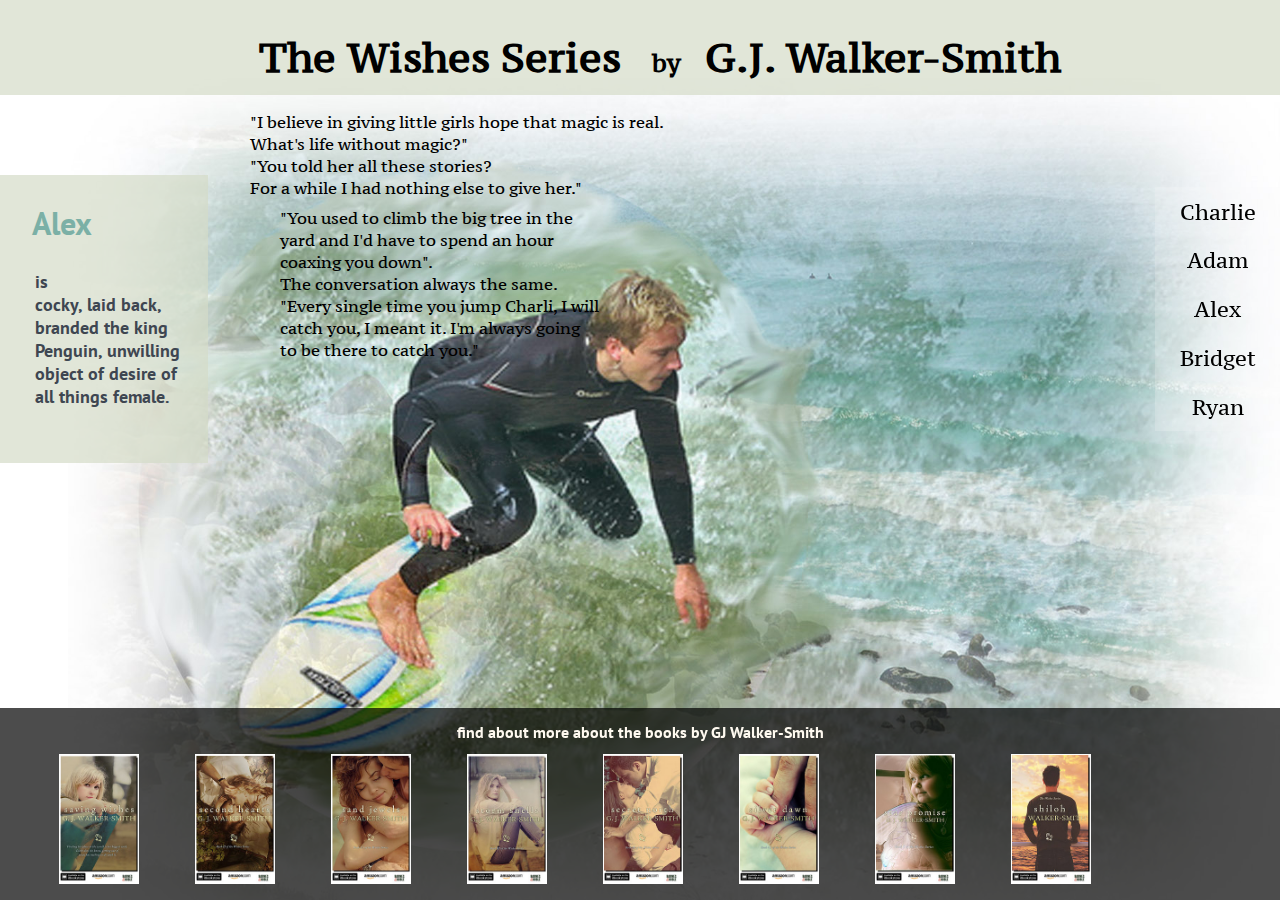
==== alex.html @ da8f9089 "done so far" ====
<!doctype html>
<html lang="en">

<head>
	<meta charset="utf-8">
	<meta name="Promises or Faliures, Faries and Fate" content="Thought-provoking tales of journey of a family, ruled by whimsical stories of fate & chances, Promises or faliures of Charlie and everybody who is blown in the waves of her facinating stories of the fairies world ruled by fate.">
	<title>The Wishes Series</title>
	<link rel="stylesheet" href="normalize.css">

	<link href='https://fonts.googleapis.com/css?family=PT+Serif+Caption:400,400italic' rel='stylesheet' type='text/css'>
	<link href='https://fonts.googleapis.com/css?family=PT+Sans:400,700,700italic' rel='stylesheet' type='text/css'>
	<link href='https://fonts.googleapis.com/css?family=Lobster+Two' rel='stylesheet' type='text/css'>
	<link rel="stylesheet" href="main.css">
</head>

<body class="alex">
	<header>
		<div id="homepage">
			<div class="transbox transbox3-alex">
				<h1><a href="index.html">The Wishes Series</a><span> by</span><strong>G.J. Walker-Smith</strong></h1>
			</div>
		</div>
	</header>
	<main>
		<aside class="characters">
			<nav>
				<ul>
					<li class="Charlie">
						<a href="charlie.html">Charlie</a></li>
					<li class="Adam">Adam</li>
					<li class="Alex">
						<a href="alex.html">Alex</a></li>
					<li class="Bridget">Bridget</li>
					<li class="Ryan">Ryan</li>
				</ul>
			</nav>
		</aside>

		<section class="transbox-CH-3">
			<h2>Alex</h2>
			<h3>is
			<br>
			cocky, laid back, branded the king Penguin, unwilling object of desire of all things female.</h3>
		</section>

		<div class="transboxA">
			<blockquote class="quote1A">"I believe in giving little girls hope that magic is real. What's life without magic?"
				<br> "You told her all these stories?
				<br> For a while I had nothing else to give her."</blockquote>
			<!-- jquery effect on background image after 1 quote. timed -->
			<blockquote class="quote2A">"You used to climb the big tree in the yard and I'd have to spend an hour coaxing you down".
				<br> The conversation always the same. "Every single time you jump Charli, I will catch you, I meant it. I'm always going to be there to catch you."</blockquote>
		</div>

		<div class="modal-content b1">
			<img src="img/book1-saving%20wishes.jpg" alt="book1">
			<h3>Book 1-SAVING WISHES</h3>
			<p><small>iBooks Best Of 2013 Breakout Book Of The Year (Au & NZ)</small>
				<br> For Charli Blake, being seventeen is a tough gig. She's been branded a troublemaker, her reputation is in tatters and she's stuck in Pipers Cove, a speck of a town on the coast of Tasmania. Thankfully, it's temporary.</p>
			<span class="close">x</span>
		</div>
		<div class="modal-content b2">
			<img src="img/book2-second%20hearts.jpg" alt="book2">
			<h3>Book 2-SECOND HEARTS</h3>
			<p>Charli Blake's high tolerance for risk doesn't always work in her favour. After a year of living out her dream of travelling the world, the sunny West African village of Kaimte would be her last stop. She's bound for New York, in search of the boy she'd let go of long ago. But reality soon hits hard. For Adam, everything has changed.</p>
			<span class="close">x</span>
		</div>
		<div class="modal-content b3">
			<img src="img/book3-sand%20jewels.jpg" alt="book2">
			<h3>Book 2-SAND JEWELS</h3>
			<p>Gabrielle Décarie was over arrogant men – but that didn’t mean she couldn’t have a little fun with one. When she took a chance on Alex Blake, it was supposed to be a one-night deal. He was too cocky, too flirty and too complicated.</p>
			<span class="close">x</span>
		</div>

	</main>
	<footer>
		<div id="container">
			<h4>find about more about the books by GJ Walker-Smith</h4>
			<img src="img/book1-saving%20wishes.jpg" alt="book1">
			<img src="img/book2-second%20hearts.jpg" alt="book2">
			<img src="img/book3-sand%20jewels.jpg" alt="book3">
			<img src="img/book4-storm%20shells.jpg" alt="book4">
			<img src="img/book5-secret%20north.jpg" alt="book5">
			<img src="img/book6-silver%20dawn.jpg" alt="book6">
			<img src="img/book7-star%20promise.jpg" alt="book7">
			<img src="img/book8-shiloh.jpg" alt="book8">
		</div>
	</footer>

	<script src="https://code.jquery.com/jquery-1.12.0.min.js"></script>
	<script src="main.js"></script>


</body>

</html>
---- main.css ----
/*! HTML5 Boilerplate v5.3.0 | MIT License | https://html5boilerplate.com/ */

/*
 * What follows is the result of much research on cross-browser styling.
 * Credit left inline and big thanks to Nicolas Gallagher, Jonathan Neal,
 * Kroc Camen, and the H5BP dev community and team.
 */

/* ==========================================================================
   Base styles: opinionated defaults
   ========================================================================== */

/* Box Model Hack */

* {
	-moz-box-sizing: border-box;
	/* Firexfox */
	-webkit-box-sizing: border-box;
	/* Safari/Chrome/iOS/Android */
	box-sizing: border-box;
	/* IE */
}


/* Clear fix hack */

.clearfix:after {
	content: ".";
	display: block;
	clear: both;
	visibility: hidden;
	line-height: 0;
	height: 0;
}


body.home {
    background: url(img/bk2.jpg); 
    background-size: 100%;
	font-family: 'PT Serif Caption', serif;
	height: 100%;
}

body.charlie {
    background: url(img/charlie-1.1.jpg);
	background: url(img/charlie2nd.jpg);
    background-size: 100%;
	font-family: 'PT Serif Caption', serif;
	height: 100%;
}

body.alex {
    background: url(img/alex2_bk.jpg);
    background-size: 100%;
	font-family: 'PT Serif Caption', serif;
	height: 100%;
}

homepage {
	color: black;
}

div.transbox {
	background-color: rgba(212, 219, 200, 0.7);
	text-align: center;
}

div.transbox h1 {
	font-size: 2.5em;
	color: black;
	display: inline-block;
	margin-left: 1em;
	margin-top: 0.75em;
	margin-bottom: 0.3em;
}

div.transbox a {
	text-decoration: none;
	color: black;
}

div.transbox h1 span {
	font-size: 0.6em;
	color: black;
	margin-left: 1em;
	margin-right: 1em;
}


aside.characters {
	position: fixed;
	right: 0;
	top: 8em;
	font-size: 1.3em;
	font: 'PT Sans', sans-serif;
/*	margin-right: 1em;*/
}

aside.characters a {
	text-decoration: none;
	color: black;
}

aside.characters ul {
	list-style: none;
	text-align: center;
	margin-left: 0;
}

aside.characters li {
	background-color: rgba(252, 252, 252, 0.2);
	margin: 0em;
	padding: 0.5em;
	width: 6em;
	border: rgba(0, 0, 0, 0.6), 0.2em;
}

aside.characters li:hover {
	background-color: rgba(192,186,120, 0.6);
	color: gray;
}

section.transbox2 {
	background-color: rgba(212, 219, 200, 0.7);
	width: 13em;
	height: 18em;
	position: absolute;
	align: right;
	margin-right: 1em;
	margin-top: 4em;
	font-family: 'PT Sans', sans-serif;
	border: rgba(212, 219, 200, 0.6), 0.2em;
}


section.transbox2 h2 {
	font-size: 2em;
	color: #ebe59b;
	padding-left: 1em;
	padding-right: 1em;
}

section.transbox2 h3 {
	font-size: 1.1em;
	color: #3E4651;
	padding-left: 2em;
	padding-right: 1em;
}

section.transbox-CH-3 {
	background-color: rgba(212, 219, 200, 0.7);
	width: 13em;
	height: 18em;
	position: absolute;
	align: right;
	margin-right: 1em;
	margin-top: 4em;
	font-family: 'PT Sans', sans-serif;
	border: rgba(212, 219, 200, 0.6), 0.2em;
}

section.transbox-CH-3 h2 {
	font-size: 2em;
	color: #7BB0A6;
	padding-left: 1em;
	padding-right: 1em;
}

section.transbox-CH-3 h3 {
	font-size: 1.1em;
	color: #3E4651;
	padding-left: 2em;
	padding-right: 1em;
}



transbox3C {
	position: absolute;
	margin-bottom: 40em;
	margin-left: 40em;
	width: 20em;
	max-height: 10em;
	overflow: hidden;
	padding: 3em;
	align-items: right;
	background-color: rgba(252, 252, 252, 0.8);
	border-bottom: 3em, black;
	color: dimgray;
	font-size: 1.3em;
	display: inline-block
}

quote2C {
	width: 20em;
	max-height: 8em;
	align: bottom;
	margin-left: 280px;
}

transboxA blockquote {
	background-color: rgb(252, 252, 252);
	color: dimgray;
	font-family: 'PT Sans', sans-serif;
	font-size: 1.3em;
	font-style: bold;
	display: inline-block
}
.quote1A {
	width: 28em;
	max-height: 5em;
	align-items: right;
	margin-left: 250px;
}
.quote2A {
	width: 20em;
	max-height: 8em;
	align: bottom;
	margin-left: 280px;
}


.modal {
	display: block;
	position: absolute;
	z-index: 1;
	padding-left: 60%;
	padding-top: 60%;
	width: 12em;
	transform: translateX(-50%);
	margin: auto;
	background-color: gray;
}

.modal-content img {
	height: 9em;
	width: 6em;
}

.modal-content {
	display: none;
	background-color: rgba(0, 0, 0, 0.7);
	margin: auto;
	padding: 0.5em;
	border: 0.1em solid black;
	width: 50%;
	font-size: 1.2em;
	z-index: 100;
	text-align: center;
}

.modal-content h3 {
	font-size: 0.9em;
	color: floralwhite;
}

.modal-content p {
	font-size: 0.7em;
	color: bisque;
}

.close {
	color: gray;
	text-decoration: none;
	cursor: pointer;
	font: black;
}



footer {
	position: fixed;
	bottom: 0;
	width: 100%;
	padding: 0.2em;
	height: 12em;
    background-color: rgba(0, 0, 0, 0.7);
    color: floralwhite;
	font-family: 'PT Sans', sans-serif;
	text-align: center;
}

footer h4 {
	padding: 0.2em;
	margin: 0.5em;
}

footer h4:hover {
	color: #EBBD63;
}

footer img {
	width: 5em;
	height: 100%;
	float: left;
	box-sizing: border-box;
	border: #EBBD63;
	margin-left: 3.5em;
	margin-bottom: 3em;
}

*, *:before, *after {
	box-sizing: inherit;
}


------------------------------------------------------------ *\
|* ------------------------------------------------------------ *|
|* Effect 1
|* ------------------------------------------------------------ *|
\* ------------------------------------------------------------



 */

.clearfix:before,
.clearfix:after {
    content: " "; /* 1 */
    display: table; /* 2 */
}

.clearfix:after {
    clear: both;
}

/* ==========================================================================
   EXAMPLE Media Queries for Responsive Design.
   These examples override the primary ('mobile first') styles.
   Modify as content requires.
   ========================================================================== */


/*
@media only screen and (min-width: 35em) {
    /* Style adjustments for viewports that meet the condition */
}

/*
@media print,
       (-webkit-min-device-pixel-ratio: 1.25),
       (min-resolution: 1.25dppx),
       (min-resolution: 120dpi) {
    /* Style adjustments for high resolution devices */
}

/* ==========================================================================
   Print styles.
   Inlined to avoid the additional HTTP request:
   http://www.phpied.com/delay-loading-your-print-css/
   ========================================================================== */
/*
@media print {
    *,
    *:before,
    *:after,
    *:first-letter,
    *:first-line {
        background: transparent !important;
        color: #000 !important; /* Black prints faster:
                                   http://www.sanbeiji.com/archives/953 */
 /*       box-shadow: none !important;
        text-shadow: none !important;
    }

    a,
    a:visited {
        text-decoration: underline;
    }

    a[href]:after {
        content: " (" attr(href) ")";
    }

    abbr[title]:after {
        content: " (" attr(title) ")";
    }

    /*
     * Don't show links that are fragment identifiers,
     * or use the `javascript:` pseudo protocol
     */
/*
    a[href^="#"]:after,
    a[href^="javascript:"]:after {
        content: "";
    }

    pre,
    blockquote {
        border: 1px solid #999;
        page-break-inside: avoid;
    }

    /*
     * Printing Tables:
     * http://css-discuss.incutio.com/wiki/Printing_Tables
     */
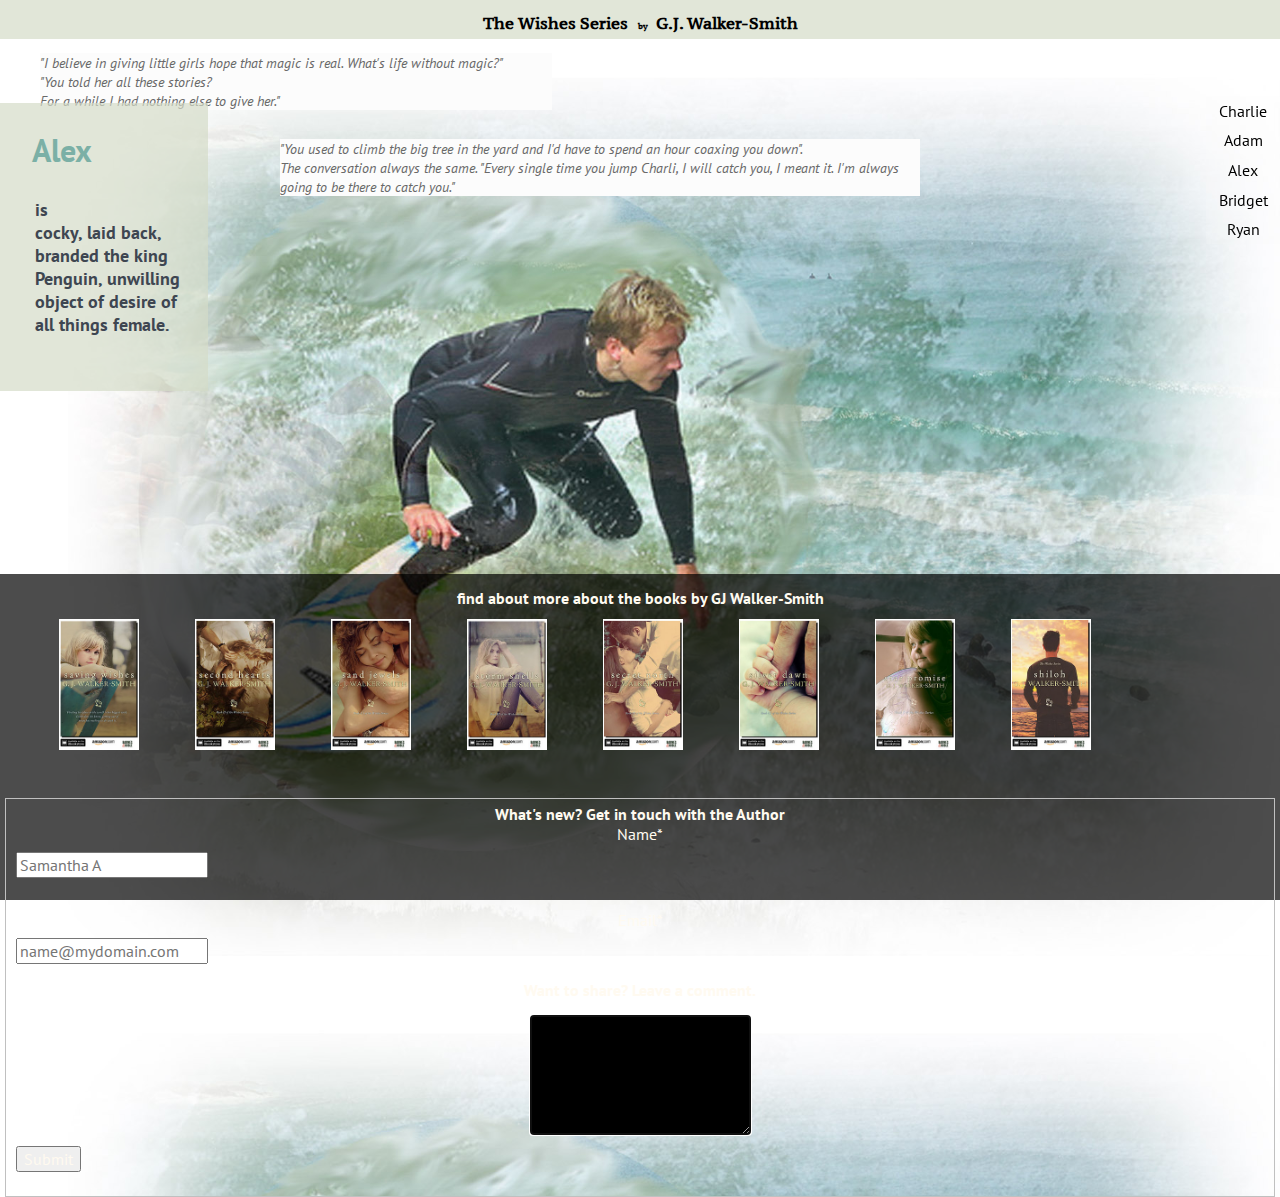
==== commit 7229bca6: "after the feedback" ====
--- a/alex.html
+++ b/alex.html
@@ -3,7 +3,7 @@
 
 <head>
 	<meta charset="utf-8">
-	<meta name="Promises or Faliures, Faries and Fate" content="Thought-provoking tales of journey of a family, ruled by whimsical stories of fate & chances, Promises or faliures of Charlie and everybody who is blown in the waves of her facinating stories of the fairies world ruled by fate.">
+	<meta name="description" content="Promises or Faliures, Faries and Fate" content="Thought-provoking tales of journey of a family, ruled by whimsical stories of fate & chances, Promises or faliures of Charlie and everybody who is blown in the waves of her facinating stories of the fairies world ruled by fate.">
 	<title>The Wishes Series</title>
 	<link rel="stylesheet" href="normalize.css">
 
@@ -43,7 +43,7 @@
 			cocky, laid back, branded the king Penguin, unwilling object of desire of all things female.</h3>
 		</section>
 
-		<div class="transboxA">
+		<div class="bookboxA">
 			<blockquote class="quote1A">"I believe in giving little girls hope that magic is real. What's life without magic?"
 				<br> "You told her all these stories?
 				<br> For a while I had nothing else to give her."</blockquote>
@@ -53,20 +53,20 @@
 		</div>
 
 		<div class="modal-content b1">
-			<img src="img/book1-saving%20wishes.jpg" alt="book1">
+			<img src="img/book1-saving-wishes.jpg" alt="book1">
 			<h3>Book 1-SAVING WISHES</h3>
 			<p><small>iBooks Best Of 2013 Breakout Book Of The Year (Au & NZ)</small>
 				<br> For Charli Blake, being seventeen is a tough gig. She's been branded a troublemaker, her reputation is in tatters and she's stuck in Pipers Cove, a speck of a town on the coast of Tasmania. Thankfully, it's temporary.</p>
 			<span class="close">x</span>
 		</div>
 		<div class="modal-content b2">
-			<img src="img/book2-second%20hearts.jpg" alt="book2">
+			<img src="img/book2-second-hearts.jpg" alt="book2">
 			<h3>Book 2-SECOND HEARTS</h3>
 			<p>Charli Blake's high tolerance for risk doesn't always work in her favour. After a year of living out her dream of travelling the world, the sunny West African village of Kaimte would be her last stop. She's bound for New York, in search of the boy she'd let go of long ago. But reality soon hits hard. For Adam, everything has changed.</p>
 			<span class="close">x</span>
 		</div>
 		<div class="modal-content b3">
-			<img src="img/book3-sand%20jewels.jpg" alt="book2">
+			<img src="img/book3-sand-jewels.jpg" alt="book2">
 			<h3>Book 2-SAND JEWELS</h3>
 			<p>Gabrielle Décarie was over arrogant men – but that didn’t mean she couldn’t have a little fun with one. When she took a chance on Alex Blake, it was supposed to be a one-night deal. He was too cocky, too flirty and too complicated.</p>
 			<span class="close">x</span>
@@ -74,23 +74,43 @@
 
 	</main>
 	<footer>
-		<div id="container">
+		<div id="footer" class="clearfix">
 			<h4>find about more about the books by GJ Walker-Smith</h4>
-			<img src="img/book1-saving%20wishes.jpg" alt="book1">
-			<img src="img/book2-second%20hearts.jpg" alt="book2">
-			<img src="img/book3-sand%20jewels.jpg" alt="book3">
-			<img src="img/book4-storm%20shells.jpg" alt="book4">
-			<img src="img/book5-secret%20north.jpg" alt="book5">
-			<img src="img/book6-silver%20dawn.jpg" alt="book6">
-			<img src="img/book7-star%20promise.jpg" alt="book7">
+			<img src="img/book1-saving-wishes.jpg" alt="book1">
+			<img src="img/book2-second-hearts.jpg" alt="book2">
+			<img src="img/book3-sand-jewels.jpg" alt="book2">
+			<img src="img/book4-storm-shells.jpg" alt="book4">
+			<img src="img/book5-secret-north.jpg" alt="book5">
+			<img src="img/book6-silver-dawn.jpg" alt="book6">
+			<img src="img/book7-star-promise.jpg" alt="book7">
 			<img src="img/book8-shiloh.jpg" alt="book8">
+		</div>
+		<div id="form fill" class="layout clearfix">
+			<form action="index.html" method="get" enctype="multipart/form-data">
+				<fieldset>
+					<div class="textbox1">
+						<legend><strong>What's new? Get in touch with the Author</strong></legend>
+						<label for="firstname">Name*</label>
+						<input type="text" name="firstname" id="firstname" placeholder="Samantha A">
+						<br>
+						<label for="email">Email*</label>
+						<input type="email" name="email" id="email" placeholder="name@mydomain.com">
+					</div>
+					<div class="textbox2">
+						<p><strong>Want to share? Leave a comment.</strong></p>
+						<textarea rows="8" cols="30" autofocus>
+						</textarea>
+
+						<input type="submit" value="Submit">
+					</div>
+				</fieldset>
+			</form>
 		</div>
 	</footer>
 
 	<script src="https://code.jquery.com/jquery-1.12.0.min.js"></script>
 	<script src="main.js"></script>
 
-
 </body>
 
 </html>--- a/main.css
+++ b/main.css
@@ -1,25 +1,9 @@
-/*! HTML5 Boilerplate v5.3.0 | MIT License | https://html5boilerplate.com/ */
-
-/*
- * What follows is the result of much research on cross-browser styling.
- * Credit left inline and big thanks to Nicolas Gallagher, Jonathan Neal,
- * Kroc Camen, and the H5BP dev community and team.
- */
-
-/* ==========================================================================
-   Base styles: opinionated defaults
-   ========================================================================== */
-
-/* Box Model Hack */
-
-* {
-	-moz-box-sizing: border-box;
+-moz-box-sizing: border-box;
 	/* Firexfox */
 	-webkit-box-sizing: border-box;
 	/* Safari/Chrome/iOS/Android */
 	box-sizing: border-box;
 	/* IE */
-}
 
 
 /* Clear fix hack */
@@ -60,6 +44,7 @@
 	color: black;
 }
 
+
 div.transbox {
 	background-color: rgba(212, 219, 200, 0.7);
 	text-align: center;
@@ -92,8 +77,7 @@
 	right: 0;
 	top: 8em;
 	font-size: 1.3em;
-	font: 'PT Sans', sans-serif;
-/*	margin-right: 1em;*/
+	font-family: 'PT Sans', sans-serif;
 }
 
 aside.characters a {
@@ -120,18 +104,17 @@
 	color: gray;
 }
 
+
 section.transbox2 {
 	background-color: rgba(212, 219, 200, 0.7);
 	width: 13em;
 	height: 18em;
 	position: absolute;
-	align: right;
 	margin-right: 1em;
 	margin-top: 4em;
 	font-family: 'PT Sans', sans-serif;
 	border: rgba(212, 219, 200, 0.6), 0.2em;
 }
-
 
 section.transbox2 h2 {
 	font-size: 2em;
@@ -152,7 +135,6 @@
 	width: 13em;
 	height: 18em;
 	position: absolute;
-	align: right;
 	margin-right: 1em;
 	margin-top: 4em;
 	font-family: 'PT Sans', sans-serif;
@@ -174,48 +156,46 @@
 }
 
 
-
-transbox3C {
-	position: absolute;
-	margin-bottom: 40em;
-	margin-left: 40em;
-	width: 20em;
-	max-height: 10em;
-	overflow: hidden;
-	padding: 3em;
-	align-items: right;
-	background-color: rgba(252, 252, 252, 0.8);
-	border-bottom: 3em, black;
+.bookboxC blockquote {
+	background-color: #E6DCDB;
 	color: dimgray;
-	font-size: 1.3em;
-	display: inline-block
-}
-
-quote2C {
+	font-family: 'PT Sans', sans-serif;
+	font-size: 1.2em;
+	font-style: italic;
+	display: inline-block;
+}
+
+.quote1C {
+	width: 28em;
+	max-height: 5em;
+	align: right;
+	margin-right: 250px;
+}
+.quote2C {
 	width: 20em;
 	max-height: 8em;
-	align: bottom;
+	align: left;
 	margin-left: 280px;
 }
 
-transboxA blockquote {
+.bookboxA blockquote {
 	background-color: rgb(252, 252, 252);
 	color: dimgray;
 	font-family: 'PT Sans', sans-serif;
 	font-size: 1.3em;
-	font-style: bold;
-	display: inline-block
+	font-style: italic;
+	display: inline-block;
 }
 .quote1A {
 	width: 28em;
 	max-height: 5em;
-	align-items: right;
-	margin-left: 250px;
+	align: right;
+	margin-right: 250px;
 }
 .quote2A {
 	width: 20em;
 	max-height: 8em;
-	align: bottom;
+	align: left;
 	margin-left: 280px;
 }
 
@@ -267,13 +247,14 @@
 }
 
 
-
 footer {
-	position: fixed;
+	position: absolute;
 	bottom: 0;
-	width: 100%;
+	right: 0;
+	left: 0;
+	margin-top: -100%;
 	padding: 0.2em;
-	height: 12em;
+	height: 20em;
     background-color: rgba(0, 0, 0, 0.7);
     color: floralwhite;
 	font-family: 'PT Sans', sans-serif;
@@ -291,7 +272,6 @@
 
 footer img {
 	width: 5em;
-	height: 100%;
 	float: left;
 	box-sizing: border-box;
 	border: #EBBD63;
@@ -299,100 +279,163 @@
 	margin-bottom: 3em;
 }
 
-*, *:before, *after {
-	box-sizing: inherit;
-}
-
-
------------------------------------------------------------- *\
-|* ------------------------------------------------------------ *|
-|* Effect 1
-|* ------------------------------------------------------------ *|
-\* ------------------------------------------------------------
-
-
-
- */
-
-.clearfix:before,
-.clearfix:after {
-    content: " "; /* 1 */
-    display: table; /* 2 */
-}
-
-.clearfix:after {
-    clear: both;
-}
-
-/* ==========================================================================
-   EXAMPLE Media Queries for Responsive Design.
-   These examples override the primary ('mobile first') styles.
-   Modify as content requires.
-   ========================================================================== */
-
-
-/*
-@media only screen and (min-width: 35em) {
-    /* Style adjustments for viewports that meet the condition */
-}
-
-/*
-@media print,
-       (-webkit-min-device-pixel-ratio: 1.25),
-       (min-resolution: 1.25dppx),
-       (min-resolution: 120dpi) {
-    /* Style adjustments for high resolution devices */
-}
-
-/* ==========================================================================
-   Print styles.
-   Inlined to avoid the additional HTTP request:
-   http://www.phpied.com/delay-loading-your-print-css/
-   ========================================================================== */
-/*
-@media print {
-    *,
-    *:before,
-    *:after,
-    *:first-letter,
-    *:first-line {
-        background: transparent !important;
-        color: #000 !important; /* Black prints faster:
-                                   http://www.sanbeiji.com/archives/953 */
- /*       box-shadow: none !important;
-        text-shadow: none !important;
-    }
-
-    a,
-    a:visited {
-        text-decoration: underline;
-    }
-
-    a[href]:after {
-        content: " (" attr(href) ")";
-    }
-
-    abbr[title]:after {
-        content: " (" attr(title) ")";
-    }
-
-    /*
-     * Don't show links that are fragment identifiers,
-     * or use the `javascript:` pseudo protocol
-     */
-/*
-    a[href^="#"]:after,
-    a[href^="javascript:"]:after {
-        content: "";
-    }
-
-    pre,
-    blockquote {
-        border: 1px solid #999;
-        page-break-inside: avoid;
-    }
-
-    /*
-     * Printing Tables:
-     * http://css-discuss.incutio.com/wiki/Printing_Tables
-     */
+footer legend:hover {
+	color: #EBBD63;
+}
+
+footer.textbox1 {
+	float: left;
+	width: 10em;
+	margin-right: 2%;
+	text-align: left;
+}
+footer.textbox2 {
+	float: left;
+	width: 40em;
+}
+
+label, input {
+	display: block;
+}
+
+input {
+	margin-bottom: 0.75em;
+	margin-top: .5em;
+}
+input[type="checkbox"] {
+	display: inline;
+}
+input[type="checkbox"] + label {
+	display: inline-block;
+}
+
+textarea {
+    -webkit-appearance: textarea;
+    background-color: black;
+    white-space: pre-wrap;
+    word-wrap: break-word;
+    border: 0.5em;
+    padding: 1em;
+	display: inline-block;
+    text-align: start;
+    margin: 0em 0em 0em 0em;
+    font: 11px BlinkMacSystemFont;
+}
+
+submit button {
+	align: center;
+	border: 1em solid;
+}
+
+
+@media only screen and (max-width: 600px) {
+
+}
+
+body {
+	max-width: 100%;
+	margin: auto;
+}
+div.transbox h1 {
+	font-size: 1em;
+	color: black;
+	display: inline-block;
+	margin-left: auto;
+}
+
+div.transbox h1 span {
+	font-size: 0.5em;
+	color: black;
+}
+
+
+aside.characters {
+	top: 5em;
+	font-size: 1em;
+}
+
+aside.characters li {
+	padding: 0.3em;
+	width: 4em;
+}
+
+
+section.transbox2 {
+	
+	width: 12em;
+	height: 21em;
+	margin-right: .5em;
+	margin-top: 2em;
+	font-size: .8em;
+}
+
+section.transbox2 h2 {
+	font-size: 3em;
+	padding-left: 1em;
+	padding-right: 1em;
+	font-size: 2em;
+}
+
+section.transbox2 h3 {
+	font-size: 1.1em;
+	padding-left: 2em;
+	padding-right: 1em;
+}
+
+section.transbox-CH-3 {
+	width: 13em;
+	height: 18em;
+	position: absolute;
+	margin-right: 1em;
+	margin-top: 4em;
+}
+
+section.transbox-CH-3 h2 {
+	font-size: 2em;
+	padding-left: 1em;
+	padding-right: 1em;
+}
+
+section.transbox-CH-3 h3 {
+	font-size: 1.1em;
+	padding-left: 2em;
+	padding-right: 1em;
+}
+
+
+.bookboxC blockquote {
+	position: relative;
+	font-size: .8em;
+	font-style: italic;
+	display: inline-block;
+}
+
+.quote1C {
+	width: 40%;
+	max-height: 5em;
+	align: center;
+}
+.quote2C {
+	width: 50%;
+	max-height: 8em;
+	align: center;
+	margin-left: 280px;
+}
+
+.bookboxA blockquote {
+	font-size: .9em;
+	font-style: italic;
+	display: inline-block;
+}
+.quote1A {
+	width: 40%;
+	max-height: 5em;
+	align: center;
+}
+.quote2A {
+	width: 50%;
+	max-height: 8em;
+	align: center;
+	margin-left: 280px;
+}
+
